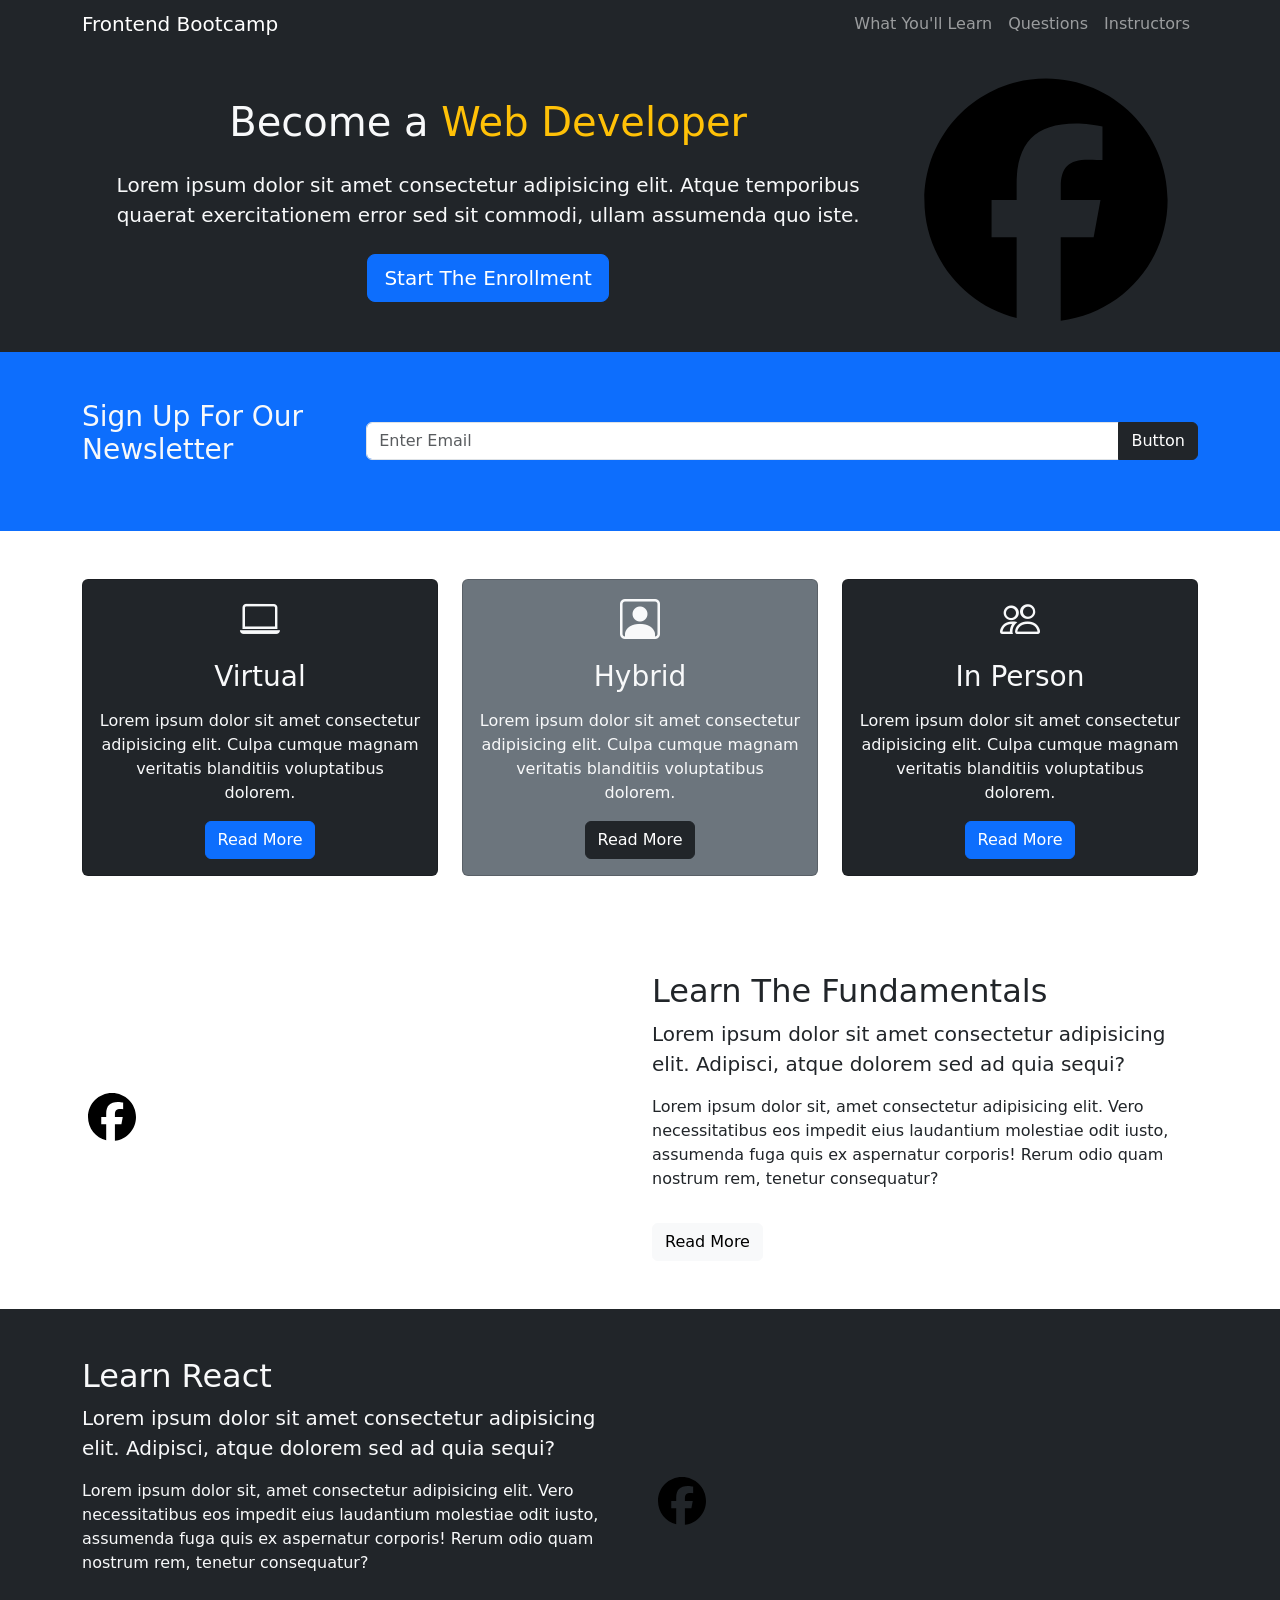
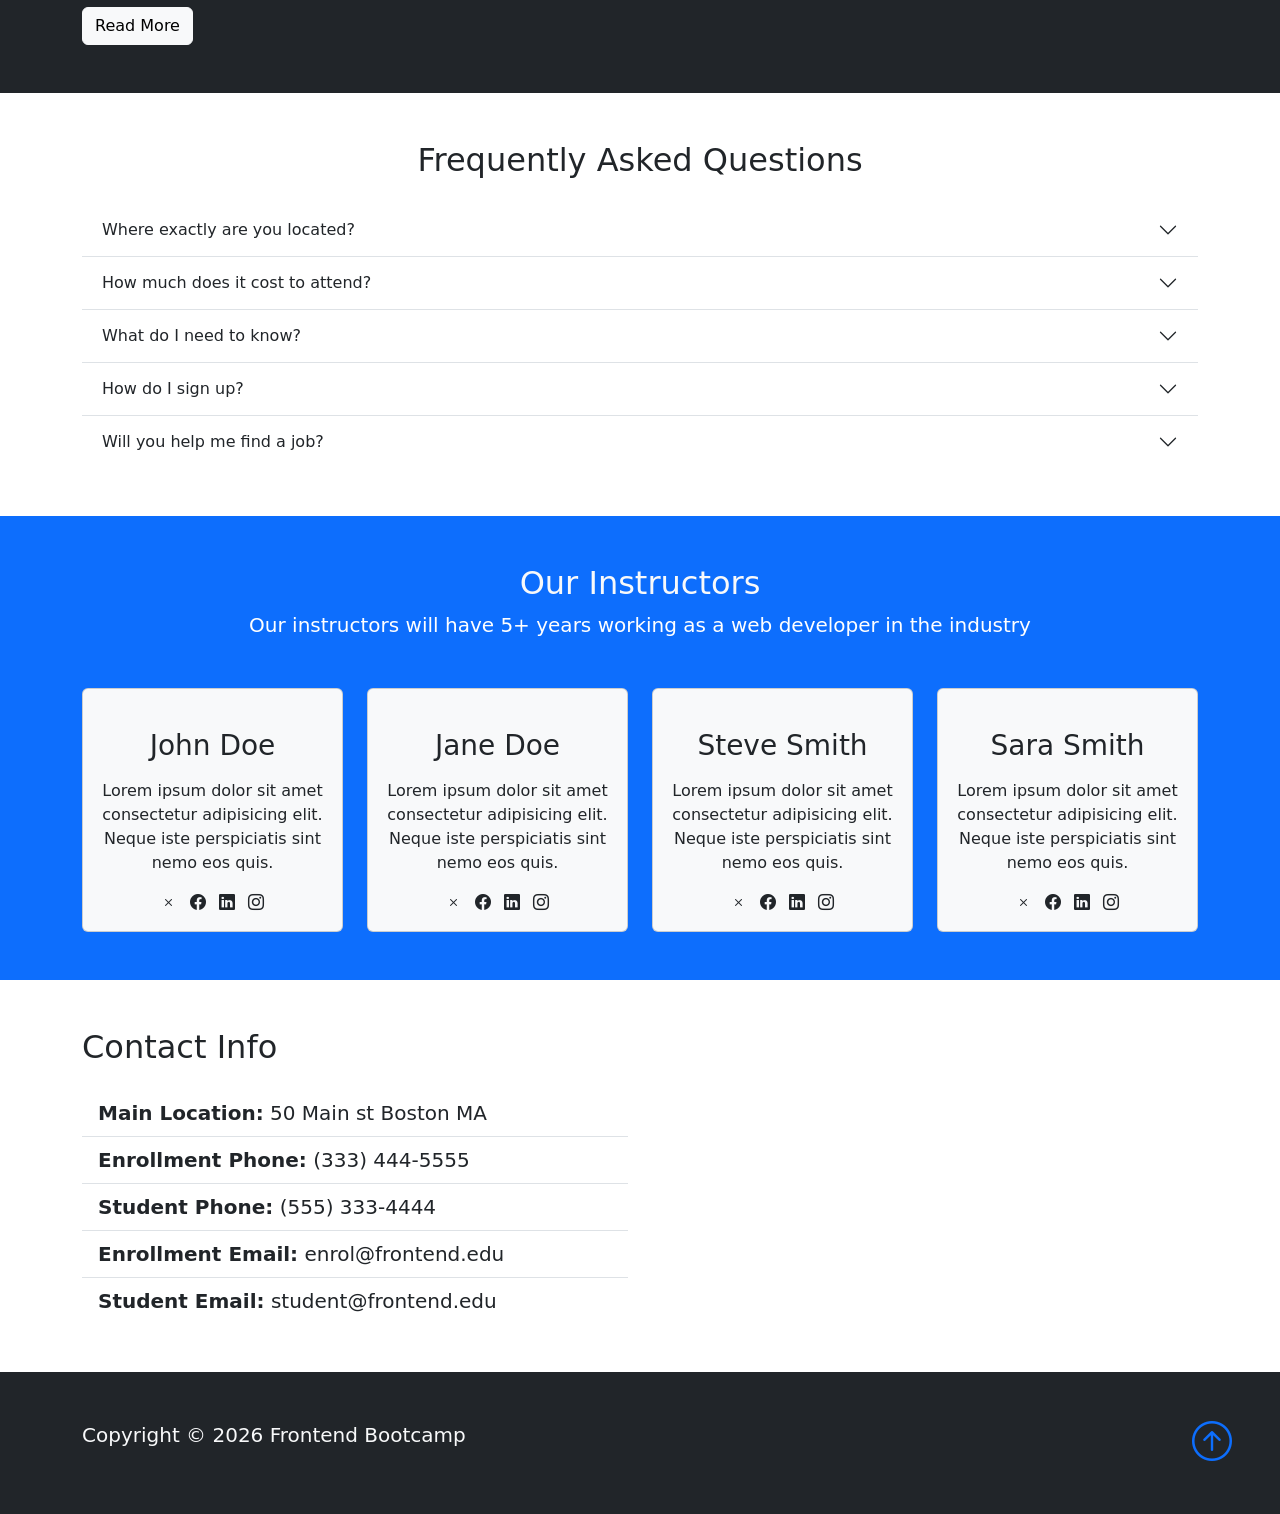
==== m4ace/bootstrap-lesson/index.html @ 4541135e "initial commit" ====
<!doctype html>
<html lang="en">

<head>
    <meta charset="utf-8">
    <meta name="viewport" content="width=device-width, initial-scale=1">
    <link href="https://cdn.jsdelivr.net/npm/bootstrap@5.3.8/dist/css/bootstrap.min.css" rel="stylesheet"
        integrity="sha384-sRIl4kxILFvY47J16cr9ZwB07vP4J8+LH7qKQnuqkuIAvNWLzeN8tE5YBujZqJLB" crossorigin="anonymous">
    <!-- copy link from @bootstrap-icon-cdn -->
    <link rel="stylesheet" href="https://cdn.jsdelivr.net/npm/bootstrap-icons@1.13.1/font/bootstrap-icons.min.css">
    <link rel="stylesheet" href="style.css">
    <title>Bootstrap demo</title>
</head>

<body>

    <!-- Navbar -->
    <nav class="navbar navbar-expand-lg bg-dark navbar-dark py-1 fixed-top">
        <div class="container">
            <a href="#" class="navbar-brand">Frontend Bootcamp</a>
            <button class="navbar-toggler" type="button" data-bs-toggle="collapse" data-bs-target="#navmenu">

                <span class="navbar-toggler-icon"></span>
            </button>
            <div class="collapse navbar-collapse" id="navmenu">
                <ul class="navbar-nav ms-auto">
                    <li class="nav-item">
                        <a href="#learn" class="nav-link"><span>What You'll Learn</span></a>
                    </li>
                    <li class="nav-item">
                        <a href="#questions" class="nav-link">Questions</a>
                    </li>
                    <li class="nav-item">
                        <a href="#instructors" class="nav-link">Instructors</a>
                    </li>
                </ul>
            </div>
        </div>
    </nav>

    <!-- Showcase -->
    <section class="bg-dark text-light p-5 p-lg-0 pt-lg-5 text-center" text-sm-start>
        <div class="container">
            <div class="d-sm-flex align-items-center justify-content-between">
                <div>
                    <h1>Become a <span class="text-warning">Web Developer</span></h1>
                    <p class="lead my-4">
                        Lorem ipsum dolor sit amet consectetur adipisicing elit. Atque temporibus quaerat exercitationem
                        error sed sit commodi, ullam assumenda quo iste.
                    </p>
                    <button class="btn btn-primary btn-lg" data-bs-toggle="modal" data-bs-target="#enroll">Start The
                        Enrollment</button>
                </div>
                <img class="img-fluid w-50 d-none d-sm-block" width="29px" src="images/facebook-logo.svg"
                    alt="programmer-and-pc-logo">
            </div>
        </div>
    </section>

    <!-- Newsletter -->
    <section class="bg-primary text-light p-5 ">
        <div class="container">
            <div class="d-md-flex juistify-content-between align-items-center">
                <h3 class="mb-3 mb-mb-0">Sign Up For Our Newsletter</h3>

                <div class="input-group new-input">
                    <input type="text" class="form-control" placeholder="Enter Email">
                    <button class="btn btn-dark" btn-lg type="button">Button</button>
                </div>
            </div>
        </div>
    </section>

    <!-- Boxes -->
    <section class="p-5">
        <div class="container">
            <div class="row text-center g-4">
                <div class="col-md">
                    <div class="card bg-dark text-light">
                        <div class="card-body text-center">
                            <div class="h1 mb-3">
                                <!-- get laptop image from @bootstrap-icon-cdn and replace the image below -->
                                <i class="bi bi-laptop"></i>
                            </div>
                            <h3 class="card-title mb-3">Virtual</h3>
                            <p class="card-text">
                                Lorem ipsum dolor sit amet consectetur adipisicing elit. Culpa cumque magnam veritatis
                                blanditiis voluptatibus dolorem.
                            </p>
                            <a href="#" class="btn btn-primary">Read More</a>
                        </div>
                    </div>
                </div>
                <div class="col-md">
                    <div class="card bg-secondary text-light">
                        <div class="card-body text-center">
                            <div class="h1 mb-3">
                                <!-- get person-square image from @bootstrap-icon-cdn and replace the image below -->
                                <i class="bi bi-person-square"></i>
                            </div>
                            <h3 class="card-title mb-3">Hybrid</h3>
                            <p class="card-text">
                                Lorem ipsum dolor sit amet consectetur adipisicing elit. Culpa cumque magnam veritatis
                                blanditiis voluptatibus dolorem.
                            </p>
                            <a href="#" class="btn btn-dark">Read More</a>
                        </div>
                    </div>
                </div>
                <div class="col-md">
                    <div class="card bg-dark text-light">
                        <div class="card-body text-center">
                            <div class="h1 mb-3">
                                <!-- get people image from @bootstrap-icon-cdn and replace the image below -->
                                <i class="bi bi-people"></i>
                            </div>
                            <h3 class="card-title mb-3">In Person</h3>
                            <p class="card-text">
                                Lorem ipsum dolor sit amet consectetur adipisicing elit. Culpa cumque magnam veritatis
                                blanditiis voluptatibus dolorem.
                            </p>
                            <a href="#" class="btn btn-primary">Read More</a>
                        </div>
                    </div>
                </div>
            </div>
        </div>
    </section>

    <!-- Learn Section -->
    <section id="learn" class="p-5">
        <div class="container">
            <div class="row align-items-center justify-content-between">
                <div class="col-md">
                    <!-- get the fundamentals image and use it here -->
                    <img src="images/facebook-logo.svg" class="fluid" alt="">
                </div>
                <div class="col-md" p-5>
                    <h2>Learn The Fundamentals</h2>
                    <p class="lead">Lorem ipsum dolor sit amet consectetur adipisicing elit. Adipisci, atque dolorem sed
                        ad quia sequi?</p>
                    <p>Lorem ipsum dolor sit, amet consectetur adipisicing elit. Vero necessitatibus eos impedit eius
                        laudantium molestiae odit iusto, assumenda fuga quis ex aspernatur corporis! Rerum odio quam
                        nostrum rem, tenetur consequatur?
                    </p>
                    <a href="#" class="btn btn-light mt-3">
                        <!-- This will add the chevron icon before the button <i class="bi bi-chevron-right"></i> -->
                        Read More
                    </a>
                </div>
            </div>
        </div>
    </section>

    <section id="learn" class="p-5 bg-dark text-light">
        <div class="container">
            <div class="row align-items-center justify-content-between">
                <div class="col-md" p-5>
                    <h2>Learn React</h2>
                    <p class="lead">Lorem ipsum dolor sit amet consectetur adipisicing elit. Adipisci, atque dolorem sed
                        ad quia sequi?</p>
                    <p>Lorem ipsum dolor sit, amet consectetur adipisicing elit. Vero necessitatibus eos impedit eius
                        laudantium molestiae odit iusto, assumenda fuga quis ex aspernatur corporis! Rerum odio quam
                        nostrum rem, tenetur consequatur?
                    </p>
                    <a href="#" class="btn btn-light mt-3">
                        <!-- This will add the chevron icon before the button <i class="bi bi-chevron-right"></i> -->
                        Read More
                    </a>
                </div>
                <div class="col-md">
                    <!-- get the react image and use it here -->
                    <img src="images/facebook-logo.svg" class="fluid" alt="">
                </div>
            </div>
        </div>
    </section>

    <!-- Question Accordion -->
    <section id="questions" class="p-5">
        <div class="container">
            <h2 class="text-center mb-4">Frequently Asked Questions</h2>
            <div class="accordion accordion-flush" id="questions">
                <!-- Item 1 -->
                <div class="accordion-item">
                    <h2 class="accordion-header">
                        <button class="accordion-button collapsed" type="button" data-bs-toggle="collapse"
                            data-bs-target="#question-one">
                            Where exactly are you located?
                        </button>
                    </h2>
                    <div id="question-one" class="accordion-collapse collapse" data-bs-parent="#questions">
                        <div class="accordion-body">
                            Lorem ipsum dolor sit amet consectetur adipisicing elit. Unde veniam quam optio doloremque
                            possimus iusto quaerat vel alias odio deserunt? Doloribus placeat soluta neque iusto
                            deleniti impedit amet quaerat officia consequuntur eum repellendus fuga obcaecati quasi
                            dignissimos ea ducimus eos sapiente pariatur possimus iure quae harum, dolore quis! Fugiat,
                            dicta!
                        </div>
                    </div>
                </div>
                <!-- Item 2 -->
                <div class="accordion-item">
                    <h2 class="accordion-header">
                        <button class="accordion-button collapsed" type="button" data-bs-toggle="collapse"
                            data-bs-target="#question-two">
                            How much does it cost to attend?
                        </button>
                    </h2>
                    <div id="question-two" class="accordion-collapse collapse" data-bs-parent="#questions">
                        <div class="accordion-body">
                            Lorem ipsum dolor sit amet consectetur adipisicing elit. Unde veniam quam optio doloremque
                            possimus iusto quaerat vel alias odio deserunt? Doloribus placeat soluta neque iusto
                            deleniti impedit amet quaerat officia consequuntur eum repellendus fuga obcaecati quasi
                            dignissimos ea ducimus eos sapiente pariatur possimus iure quae harum, dolore quis! Fugiat,
                            dicta!
                        </div>
                    </div>
                </div>
                <!-- Item 3 -->
                <div class="accordion-item">
                    <h2 class="accordion-header">
                        <button class="accordion-button collapsed" type="button" data-bs-toggle="collapse"
                            data-bs-target="#question-three">
                            What do I need to know?
                        </button>
                    </h2>
                    <div id="question-three" class="accordion-collapse collapse" data-bs-parent="#questions">
                        <div class="accordion-body">
                            Lorem ipsum dolor sit amet consectetur adipisicing elit. Unde veniam quam optio doloremque
                            possimus iusto quaerat vel alias odio deserunt? Doloribus placeat soluta neque iusto
                            deleniti impedit amet quaerat officia consequuntur eum repellendus fuga obcaecati quasi
                            dignissimos ea ducimus eos sapiente pariatur possimus iure quae harum, dolore quis! Fugiat,
                            dicta!
                        </div>
                    </div>
                </div>
                <!-- Item 4 -->
                <div class="accordion-item">
                    <h2 class="accordion-header">
                        <button class="accordion-button collapsed" type="button" data-bs-toggle="collapse"
                            data-bs-target="#question-four">
                            How do I sign up?
                        </button>
                    </h2>
                    <div id="question-four" class="accordion-collapse collapse" data-bs-parent="#questions">
                        <div class="accordion-body">
                            Lorem ipsum dolor sit amet consectetur adipisicing elit. Unde veniam quam optio doloremque
                            possimus iusto quaerat vel alias odio deserunt? Doloribus placeat soluta neque iusto
                            deleniti impedit amet quaerat officia consequuntur eum repellendus fuga obcaecati quasi
                            dignissimos ea ducimus eos sapiente pariatur possimus iure quae harum, dolore quis! Fugiat,
                            dicta!
                        </div>
                    </div>
                </div>
                <!-- Item 5 -->
                <div class="accordion-item">
                    <h2 class="accordion-header">
                        <button class="accordion-button collapsed" type="button" data-bs-toggle="collapse"
                            data-bs-target="#question-five">
                            Will you help me find a job?
                        </button>
                    </h2>
                    <div id="question-five" class="accordion-collapse collapse" data-bs-parent="#questions">
                        <div class="accordion-body">
                            Lorem ipsum dolor sit amet consectetur adipisicing elit. Unde veniam quam optio doloremque
                            possimus iusto quaerat vel alias odio deserunt? Doloribus placeat soluta neque iusto
                            deleniti impedit amet quaerat officia consequuntur eum repellendus fuga obcaecati quasi
                            dignissimos ea ducimus eos sapiente pariatur possimus iure quae harum, dolore quis! Fugiat,
                            dicta!
                        </div>
                    </div>
                </div>
            </div>
        </div>
    </section>

    <!-- Instructors -->
    <section id="instructors" class="p-5 bg-primary">
        <div class="container">
            <h2 class="text-center text-light">Our Instructors</h2>
            <p class="lead text-center text-white mb-5">
                Our instructors will have 5+ years working as a web developer in the industry
            </p>
            <div class="row g-4">
                <div class="col-md-6 col-lg-3">
                    <div class="card bg-light">
                        <div class="card-body text-center">
                            <!-- This API will generate a random image -->
                            <img src="http://randomuser.me/api/portraits/men/11.jpg" class="rounded-circle mb-3" alt="">
                            <h3 class="card-title mb-3">John Doe</h3>
                            <p class="card-text">Lorem ipsum dolor sit amet consectetur adipisicing elit. Neque iste
                                perspiciatis sint nemo eos quis.</p>
                            <!-- This will bring out the social media icons -->
                            <a href="#"><i class="bi-x text-dark mx-1"></i></a>
                            <a href="#"><i class="bi-facebook text-dark mx-1"></i></a>
                            <a href="#"><i class="bi-linkedin text-dark mx-1"></i></a>
                            <a href="#"><i class="bi-instagram text-dark mx-1"></i></a>
                        </div>
                    </div>
                </div>
                <div class="col-md-6 col-lg-3">
                    <div class="card bg-light">
                        <div class="card-body text-center">
                            <!-- This API will generate a random image -->
                            <img src="http://randomuser.me/api/portraits/women/11.jpg" class="rounded-circle mb-3"
                                alt="">
                            <h3 class="card-title mb-3">Jane Doe</h3>
                            <p class="card-text">Lorem ipsum dolor sit amet consectetur adipisicing elit. Neque iste
                                perspiciatis sint nemo eos quis.</p>
                            <!-- This will bring out the social media icons -->
                            <a href="#"><i class="bi-x text-dark mx-1"></i></a>
                            <a href="#"><i class="bi-facebook text-dark mx-1"></i></a>
                            <a href="#"><i class="bi-linkedin text-dark mx-1"></i></a>
                            <a href="#"><i class="bi-instagram text-dark mx-1"></i></a>
                        </div>
                    </div>
                </div>
                <div class="col-md-6 col-lg-3">
                    <div class="card bg-light">
                        <div class="card-body text-center">
                            <!-- This API will generate a random image -->
                            <img src="http://randomuser.me/api/portraits/men/12.jpg" class="rounded-circle mb-3" alt="">
                            <h3 class="card-title mb-3">Steve Smith</h3>
                            <p class="card-text">Lorem ipsum dolor sit amet consectetur adipisicing elit. Neque iste
                                perspiciatis sint nemo eos quis.</p>
                            <!-- This will bring out the social media icons -->
                            <a href="#"><i class="bi-x text-dark mx-1"></i></a>
                            <a href="#"><i class="bi-facebook text-dark mx-1"></i></a>
                            <a href="#"><i class="bi-linkedin text-dark mx-1"></i></a>
                            <a href="#"><i class="bi-instagram text-dark mx-1"></i></a>
                        </div>
                    </div>
                </div>
                <div class="col-md-6 col-lg-3">
                    <div class="card bg-light">
                        <div class="card-body text-center">
                            <!-- This API will generate a random image -->
                            <img src="http://randomuser.me/api/portraits/women/12.jpg" class="rounded-circle mb-3"
                                alt="">
                            <h3 class="card-title mb-3">Sara Smith</h3>
                            <p class="card-text">Lorem ipsum dolor sit amet consectetur adipisicing elit. Neque iste
                                perspiciatis sint nemo eos quis.</p>
                            <!-- This will bring out the social media icons -->
                            <a href="#"><i class="bi-x text-dark mx-1"></i></a>
                            <a href="#"><i class="bi-facebook text-dark mx-1"></i></a>
                            <a href="#"><i class="bi-linkedin text-dark mx-1"></i></a>
                            <a href="#"><i class="bi-instagram text-dark mx-1"></i></a>
                        </div>
                    </div>
                </div>
            </div>
        </div>
    </section>

    <!-- Contact & Map -->
    <section class="p-5">
        <div class="container">
            <div class="row g-4">
                <div class="col-md">
                    <h2 class="tex-center mb-4">Contact Info</h2>
                    <ul class="list-group list-group-flush lead">
                        <li class="list-group-item">
                            <span class="fw-bold">Main Location:</span> 50 Main st Boston MA
                        </li>
                        <li class="list-group-item">
                            <span class="fw-bold">Enrollment Phone:</span> (333) 444-5555
                        </li>
                        <li class="list-group-item">
                            <span class="fw-bold">Student Phone:</span> (555) 333-4444
                        </li>
                        <li class="list-group-item">
                            <span class="fw-bold">Enrollment Email:</span> enrol@frontend.edu
                        </li>
                        <li class="list-group-item">
                            <span class="fw-bold">Student Email:</span> student@frontend.edu
                        </li>
                    </ul>
                </div>
                <div class="col-md">
                    <!-- go to @mapbox.com, sign up and get an access token, click on web, go to cdn, copy the css file link to the top of this file, copy the script link to the bottom, click on next and copy what you have ther and paste at the bottom of this file too -->
                    <div id="map"></div>
                </div>
            </div>
        </div>
    </section>

    <!-- Footer -->
    <footer class="p-5 bg-dark text-light tect-center position-relative">
        <div class="container">
            <p class="lead">Copyright &copy; 2026 Frontend Bootcamp</p>
            <a href="#" class="position-absolute bottom-0 end-0 p-5">
                <!-- This will give you an icon to take you back to the start of the page -->
                <i class="bi bi-arrow-up-circle h1"></i>
            </a>
        </div>
    </footer>

    <!-- Modal -->
    <div class="modal fade" id="enroll" tabindex="-1" aria-labelledby="enroll" aria-hidden="true">
        <div class="modal-dialog">
            <div class="modal-content">
                <div class="modal-header">
                    <h1 class="modal-title fs-5" id="exampleModalLabel">Modal title</h1>
                    <button type="button" class="btn-close" data-bs-dismiss="modal" aria-label="Close"></button>
                </div>
                <div class="modal-body">
                    <p class="lead">Fill out this form and we will get back to you</p>
                    <form>
                        <div class="mb-3">
                            <label for="first-name" class="col-form-label">First Name:
                            </label>
                            <input type="text" class="form-control" id="first-name">
                        </div>
                        <div class="mb-3">
                            <label for="last-name" class="col-form-label">Last Name:
                            </label>
                            <input type="text" class="form-control" id="last-name">
                        </div>
                        <div class="mb-3">
                            <label for="email" class="col-form-label">Email</label>:
                            </label>
                            <input type="email" class="form-control" id="email">
                        </div>
                        <div class="mb-3">
                            <label for="phone" class="col-form-label">Phone:
                            </label>
                            <input type="tel" class="form-control" id="phone">
                        </div>
                    </form>
                </div>
                <div class="modal-footer">
                    <button type="button" class="btn btn-secondary" data-bs-dismiss="modal">Close</button>
                    <button type="button" class="btn btn-primary">Submit
                    </button>
                </div>
            </div>
        </div>
    </div>

    <script src="https://cdn.jsdelivr.net/npm/bootstrap@5.3.8/dist/js/bootstrap.bundle.min.js"
        integrity="sha384-FKyoEForCGlyvwx9Hj09JcYn3nv7wiPVlz7YYwJrWVcXK/BmnVDxM+D2scQbITxI" crossorigin="anonymous">
        </script>
</body>

</html>
---- m4ace/bootstrap-lesson/style.css ----
@media (min-width: 768px) {
    .news-input {
        width: 50%;
    }
}

#map {
    width: 100%;
    height: 100%;
    border-radius: 10px;
}
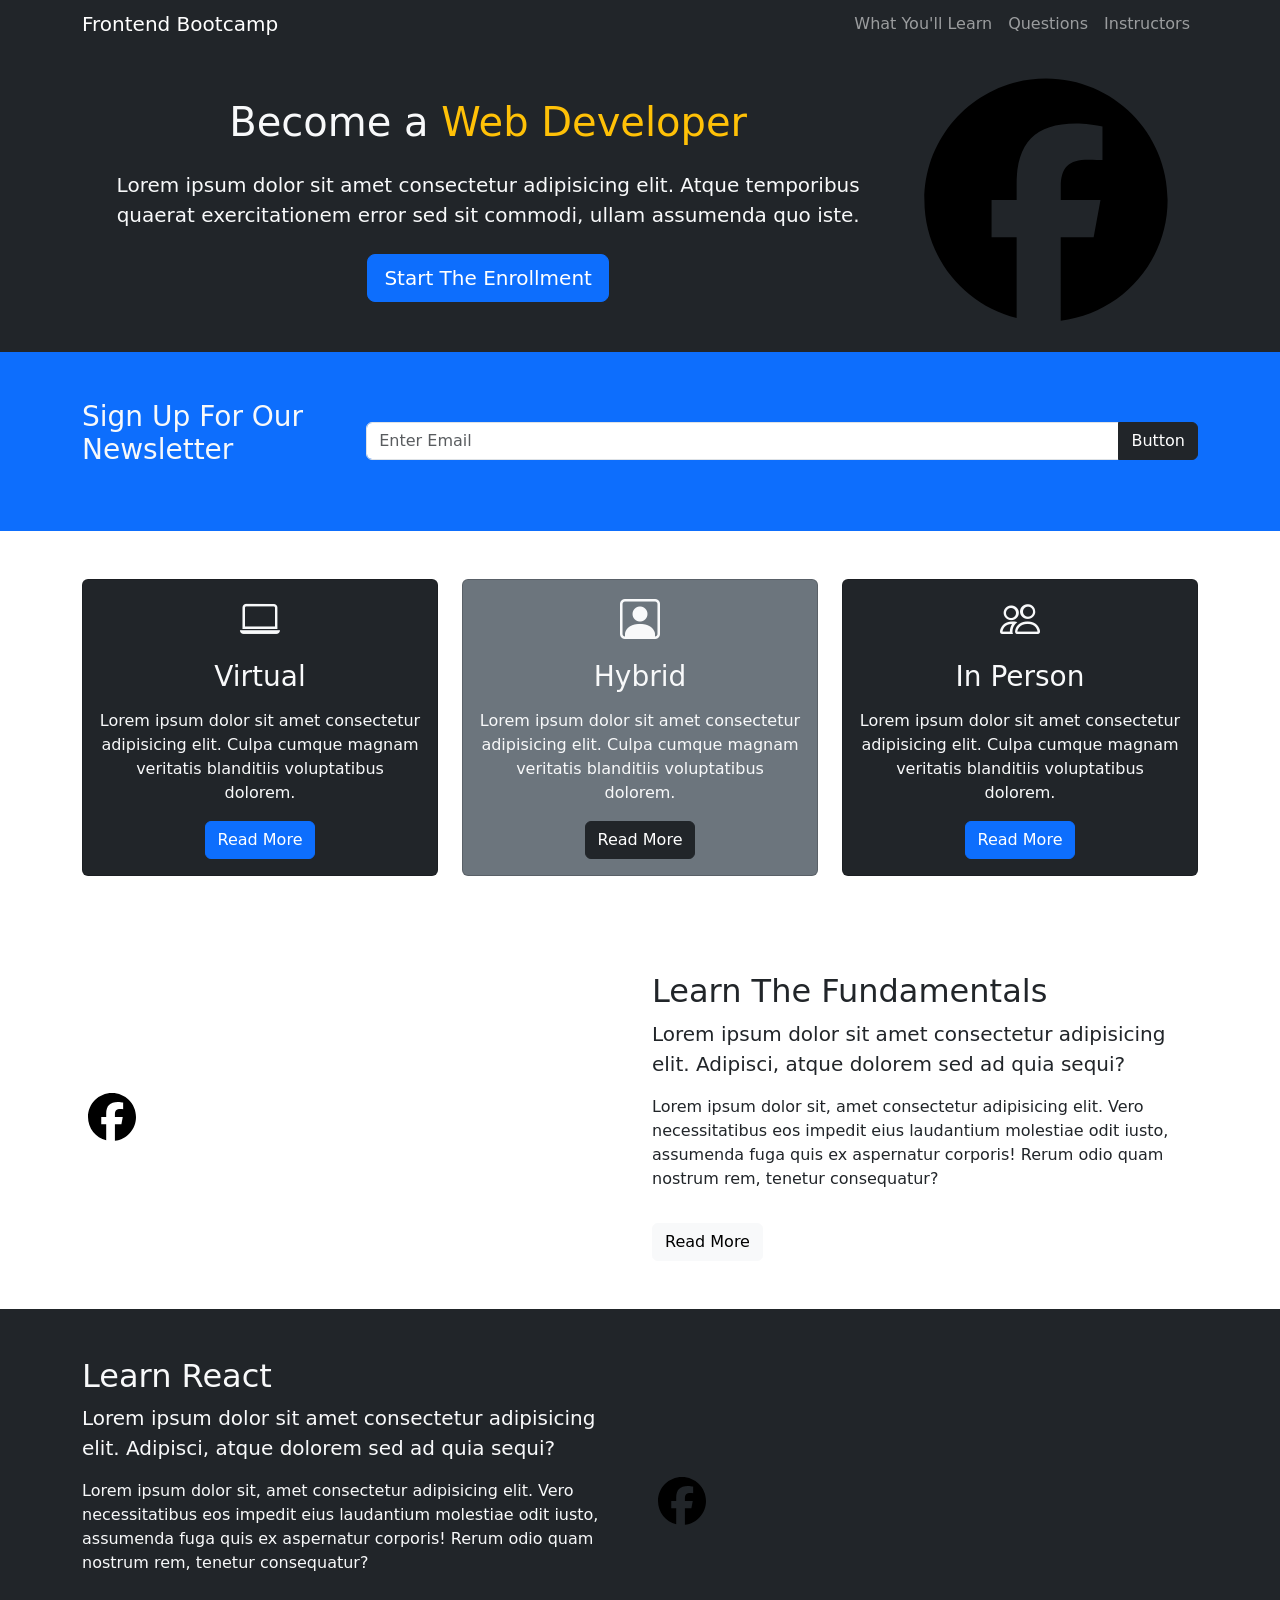
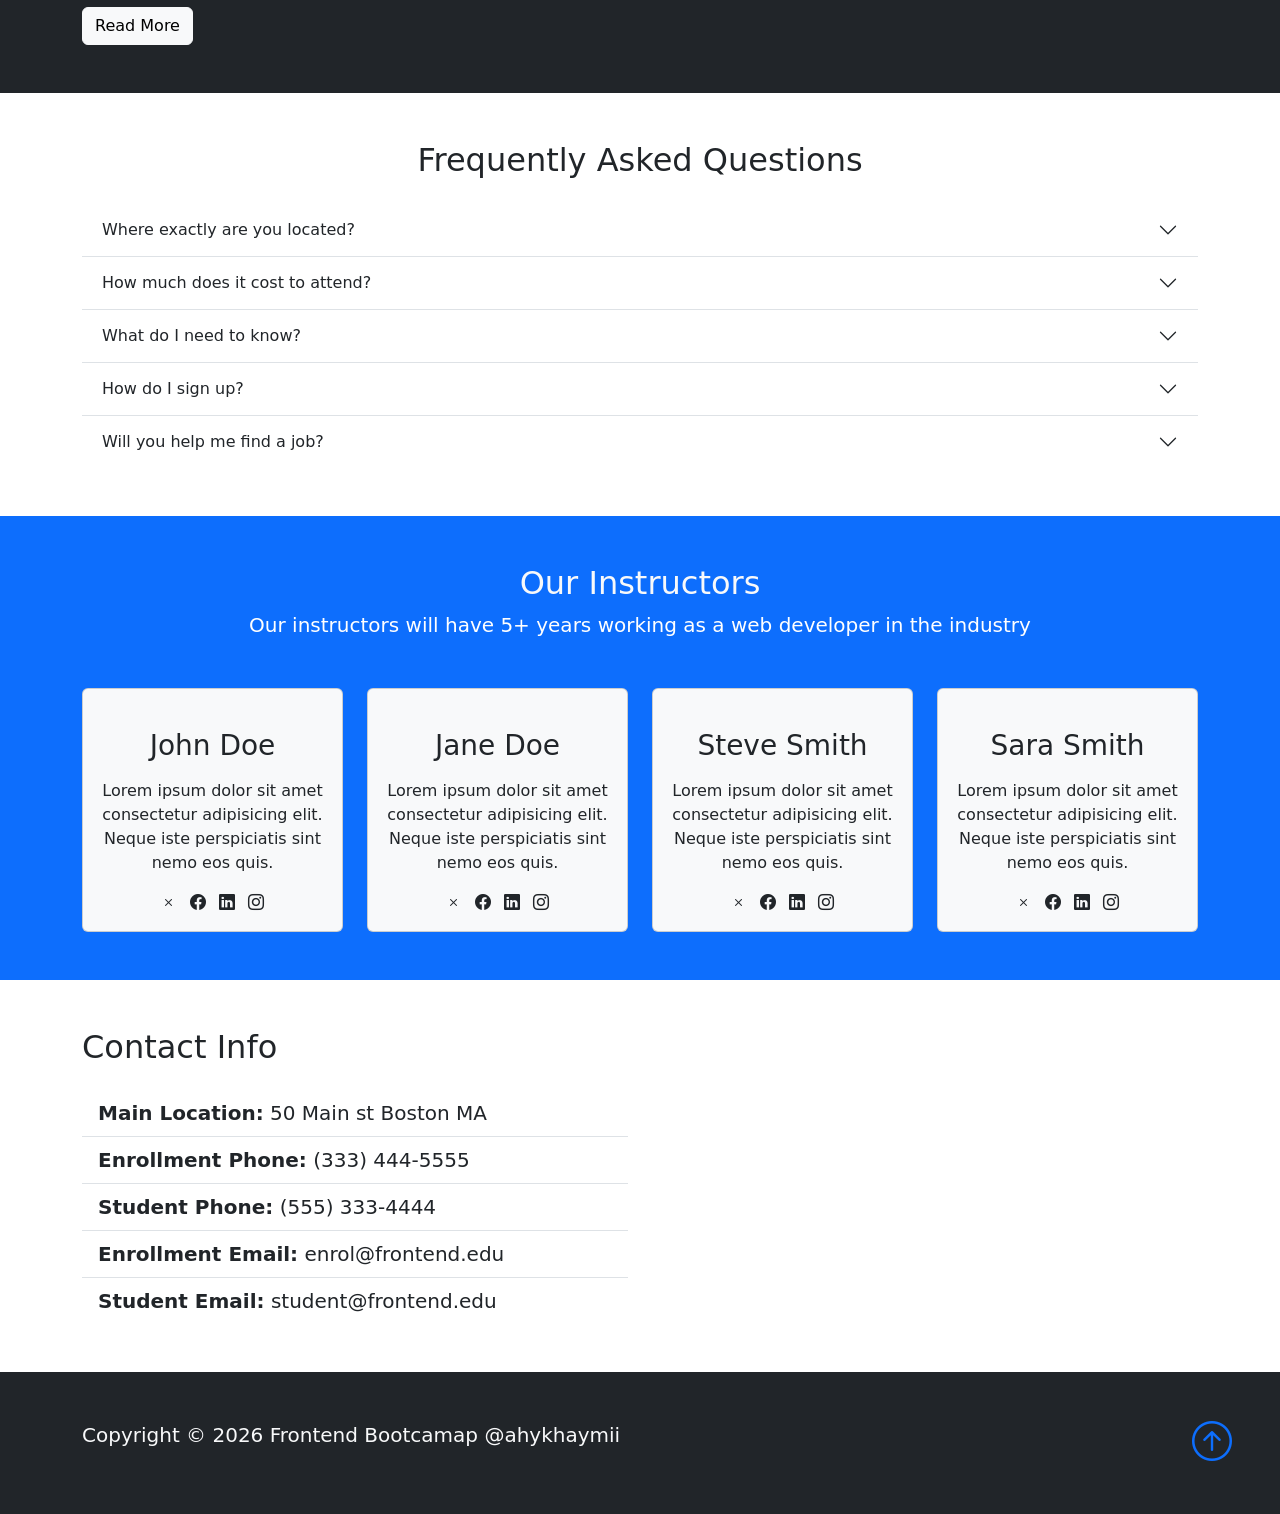
==== commit 07eca153: "footer-modifies" ====
--- a/m4ace/bootstrap-lesson/index.html
+++ b/m4ace/bootstrap-lesson/index.html
@@ -388,7 +388,7 @@
     <!-- Footer -->
     <footer class="p-5 bg-dark text-light tect-center position-relative">
         <div class="container">
-            <p class="lead">Copyright &copy; 2026 Frontend Bootcamp</p>
+            <p class="lead">Copyright &copy; 2026 Frontend Bootcamap @ahykhaymii</p>
             <a href="#" class="position-absolute bottom-0 end-0 p-5">
                 <!-- This will give you an icon to take you back to the start of the page -->
                 <i class="bi bi-arrow-up-circle h1"></i>
